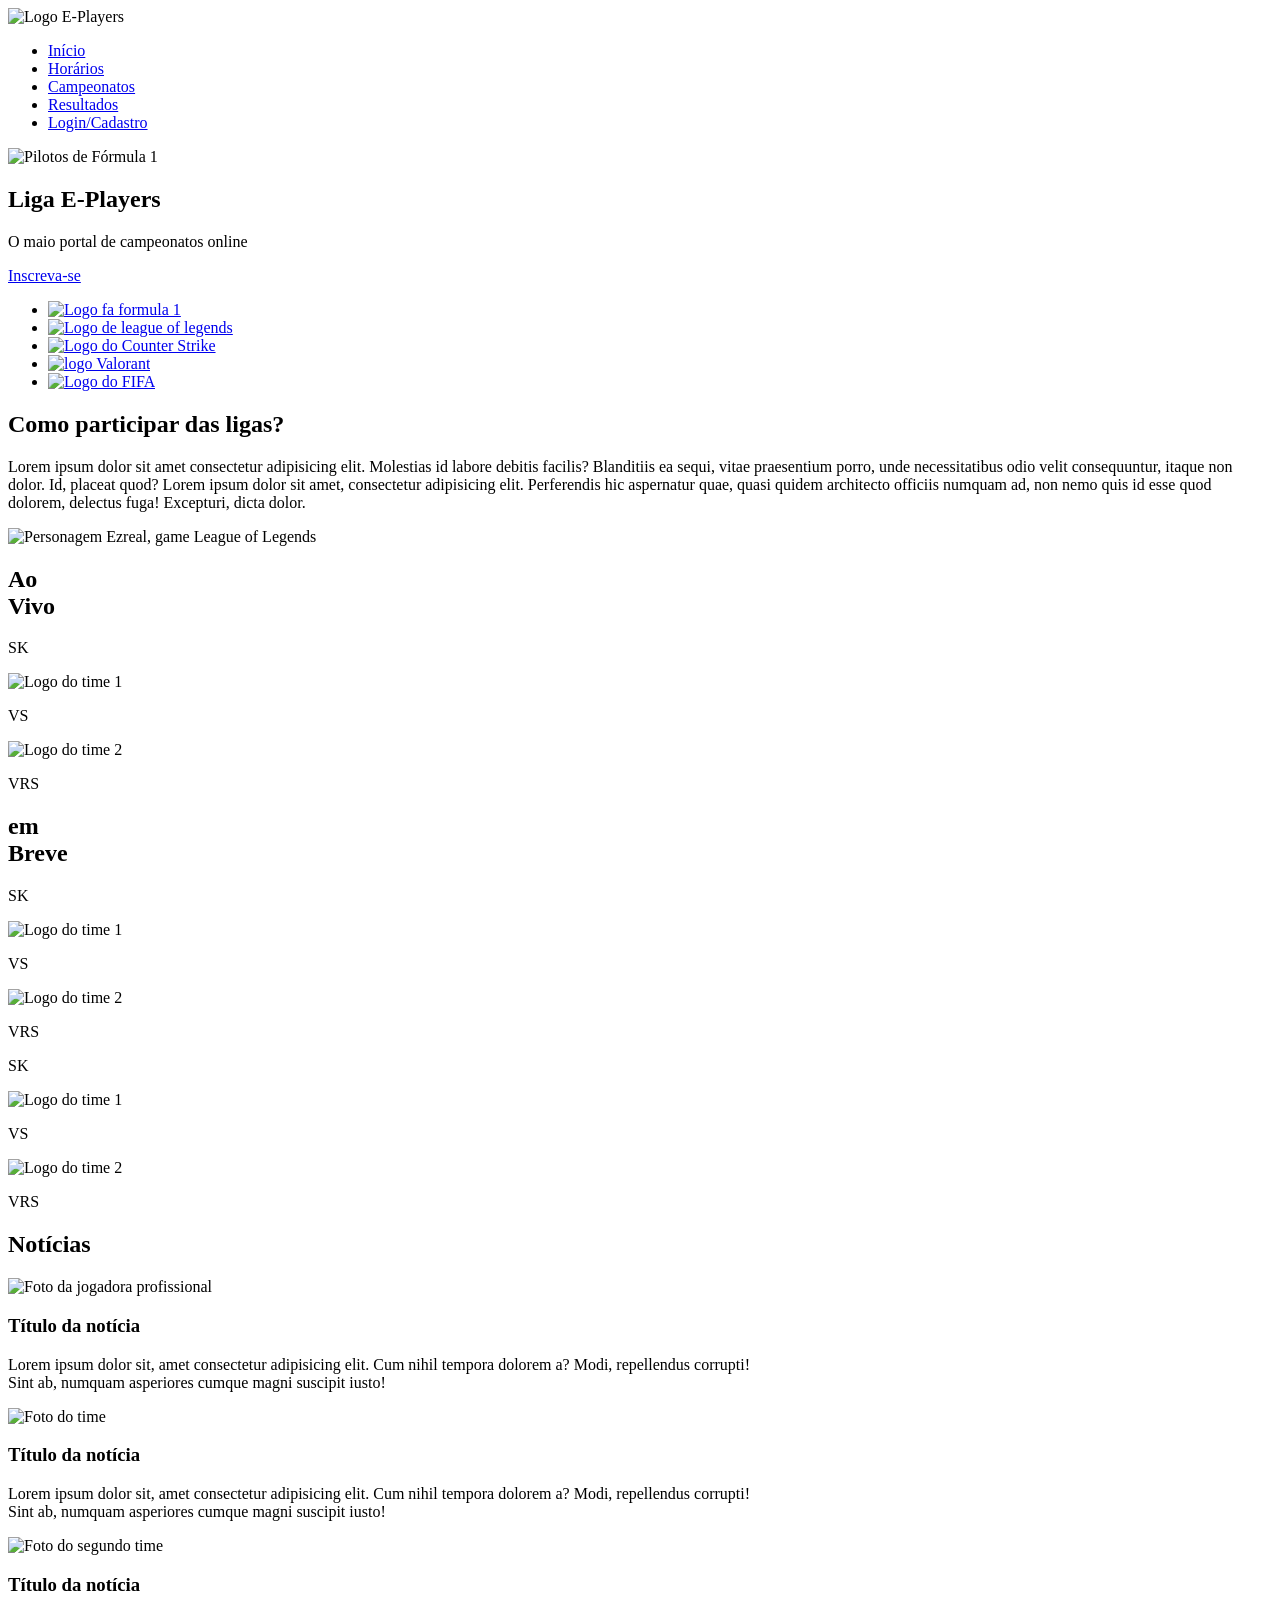
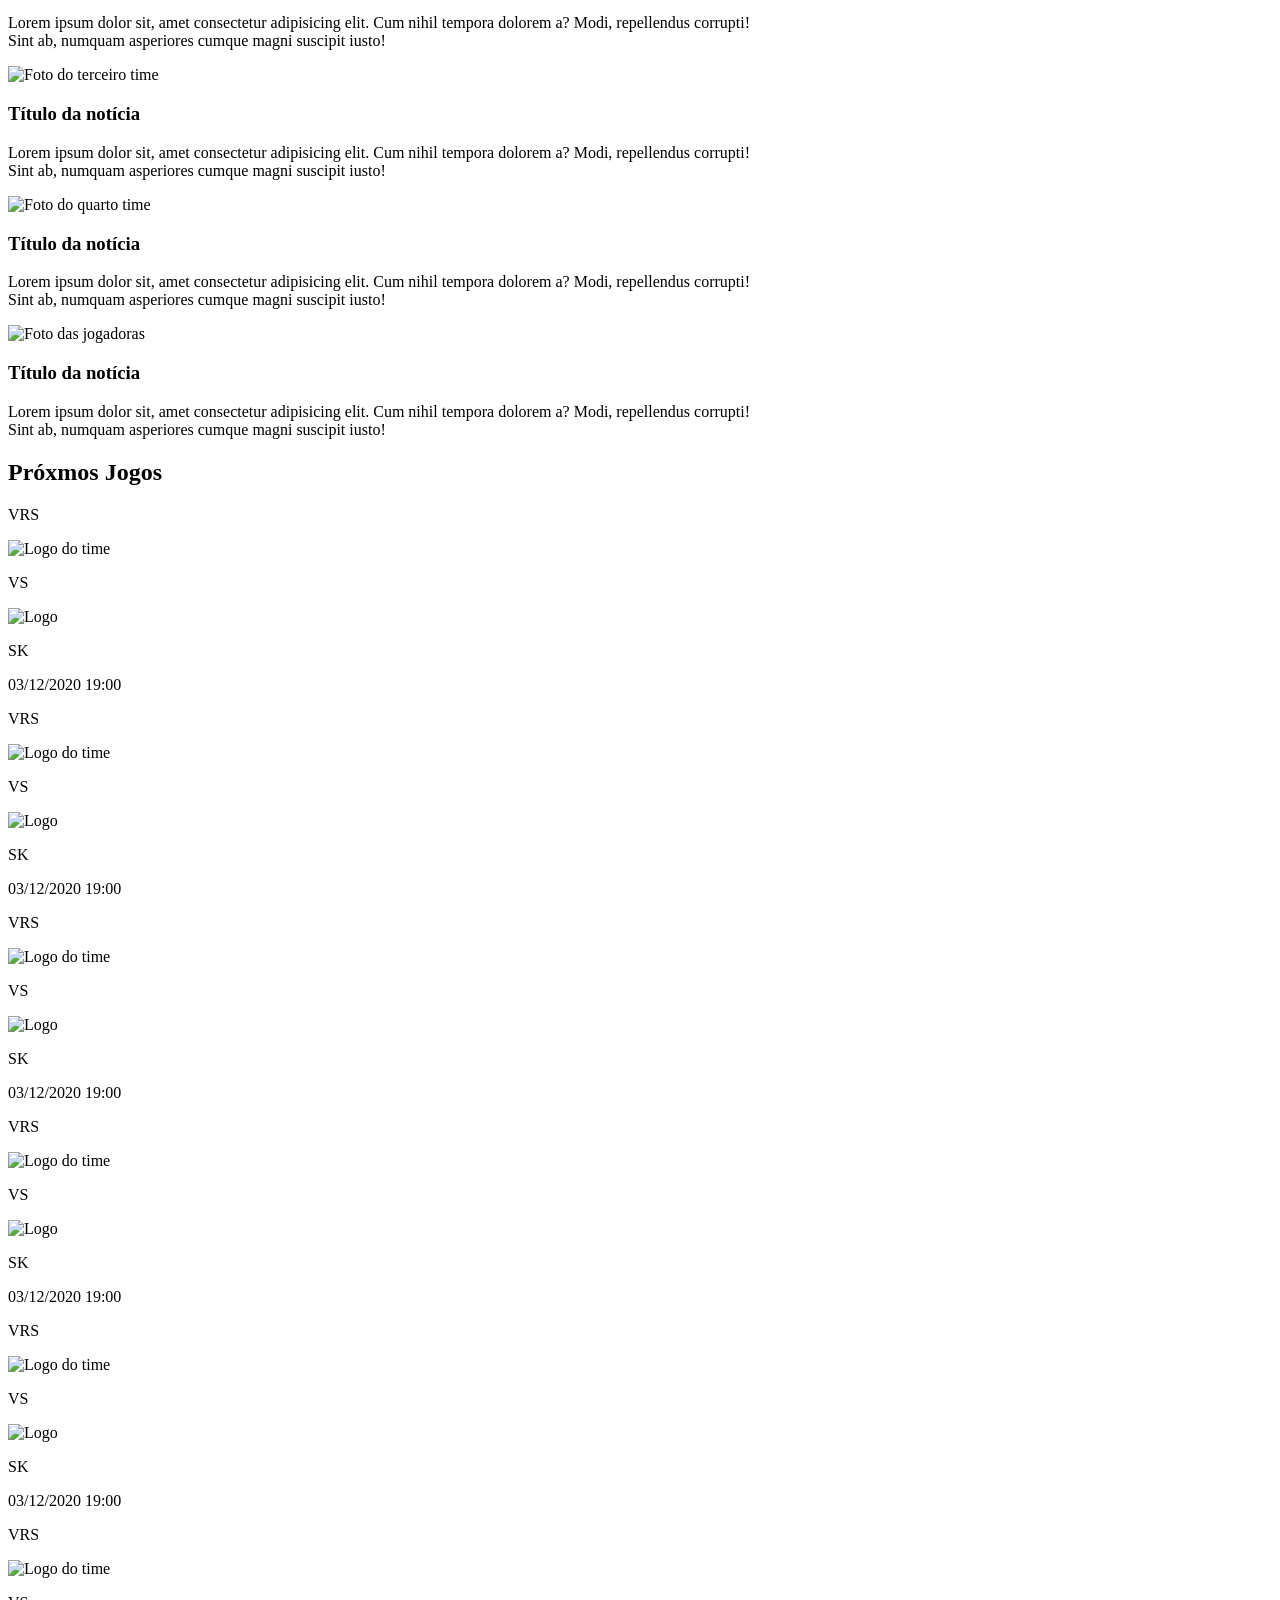
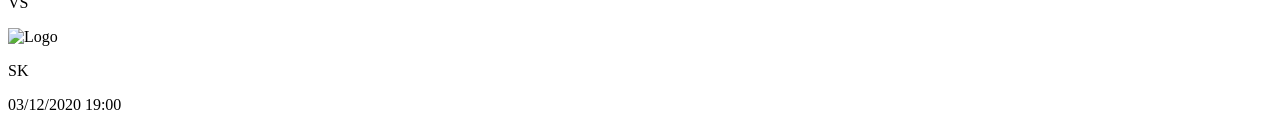
==== index.htm @ 4ae700b1 "refeito" ====
<!DOCTYPE html>
<html lang="pt-br">
<head>
    <meta charset="UTF-8">
    <meta name="viewport" content="width=device-width, initial-scale=1.0">
    <title>E-Players</title>
    <link rel="stylesheet" href="css/style.css">
</head>

<body>
    <header class="header-top">
        <div class="content flex-spbt-center">
            <img src="img/imagens/Logo_Branco.png" alt="Logo E-Players">
            <nav class="menu">
              <ul class="flex-spbt-center">
                <li><a href="#">Início</a></li>
                <li><a href="#">Horários</a></li>
                <li><a href="#">Campeonatos</a></li>
                <li><a href="#">Resultados</a></li>
                <li><a href="#">Login/Cadastro</a></li>
              </ul> 
            </nav>
        </div>
    </header>
      <main>
        <section class="banner">
          <picture>
            <source media="(max-width:1440px )" srcset="img/imagens/Baner1440.jpg">
              <img src="img/imagens/Banner1920.jpg" alt="Pilotos de Fórmula 1 ">
          </picture>
          <div class="banner-container">
            <div class="banner-content">
              <div class="banner-text">
                <h1>Liga E-Players</h1>
                <p>O maio portal de campeonatos online</p>
                <a href="#">Inscreva-se</a>
              </div>
            </div>

          </div>
        </section>
        <section class="games">
          <div class="content">
            <ul>
              <li><a href="#"><img src="img/imagens/formula-1-logo-1-1 1.png" alt="Logo fa formula 1"></a></li>
              <li><a href="#"><img src="img/imagens/logo-lol-300x131 1.png" alt="Logo de league of legends"></a></li>
              <li><a href="#"><img src="img/imagens/Counter-Strike-Logo-Transparent-PNG 1.png" alt="Logo do Counter Strike"></a></li>
              <li><a href="#"><img src="img/imagens/4bcd537b6c034e297f0030cf08887426 1.png" alt="logo Valorant"></a></li>
              <li><a href="#"><img src="img/imagens/800px-FIFA_series_logo 1.png" alt="Logo do FIFA"></a></li>
            </ul>
          </div>
        </section>
        <section class="about">
          <div class="about-angulation">
            <div class="angulation"></div>
          </div>
          <div class="container-about">
            <div class="content-about">
              <div class="text-about">
                <h2>Como participar das ligas?</h2>
                <p>Lorem ipsum dolor sit amet consectetur adipisicing elit. Molestias id labore debitis facilis? Blanditiis ea sequi, vitae praesentium porro, unde necessitatibus odio velit consequuntur, itaque non dolor. Id, placeat quod? Lorem ipsum dolor sit amet, consectetur adipisicing elit. Perferendis hic aspernatur quae, quasi quidem architecto officiis numquam ad, non nemo quis id esse quod dolorem, delectus fuga! Excepturi, dicta dolor.</p>
              </div>
              <img src="img/imagens/league-of-legends-champions-png 1.png" alt="Personagem Ezreal, game League of Legends">
            </div>
          </div>
        </section>
            <section class="games">
              <div class="content flex-spbt-center">
                <div class="games-aovivo">
                  <h2>Ao<br>Vivo</h2>
                    <div class="partida">
                      <div class="time1">
                        <p>SK</p>
                         <img src="img/imagens/SK 1.png" alt="Logo do time 1">
                      </div>
                        <p>VS</p>
                        <div class="time2">
                          <img src="img/imagens/SK 1.png" alt="Logo do time 2">
                            <p>VRS</p>
                        </div>
                    </div>
                </div><!--fim games aovivo-->
                  <div class="games-embreve">
                    <h2>em<br>Breve</h2>
                    <div class="partida">
                      <div class="time1">
                        <p>SK</p>
                         <img src="img/imagens/SK 1.png" alt="Logo do time 1">
                      </div>
                        <p>VS</p>
                        <div class="time2">
                          <img src="img/imagens/SK 1.png" alt="Logo do time 2">
                            <p>VRS</p>
                        </div>
                    </div>
                    <div class="partida">
                      <div class="time1">
                        <p>SK</p>
                         <img src="img/imagens/SK 1.png" alt="Logo do time 1">
                      </div>
                        <p>VS</p>
                        <div class="time2">
                          <img src="img/imagens/SK 1.png" alt="Logo do time 2">
                            <p>VRS</p>
                        </div>
                    </div>
                  </div>
              </div>
            </section><!--Fim games-->
              <div class="bg-news">
                <div class="content flex-spbt-center">
                  <section class="news">
                    <h2>Notícias</h2>
                    <div class="content-news">
                      <div class="cardnews">
                        <img src="img/imagens/quadro 1.png" alt="Foto da jogadora profissional">
                        <h3>Título da notícia</h3>
                        <p>Lorem ipsum dolor sit, amet consectetur adipisicing elit. Cum nihil tempora dolorem a? Modi, repellendus corrupti! <br>Sint ab, numquam asperiores cumque magni suscipit iusto!</p>
                      </div>

                      <div class="cardnews">
                        <img src="img/imagens/quadro 2.png" alt="Foto do time">
                        <h3>Título da notícia</h3>
                        <p>Lorem ipsum dolor sit, amet consectetur adipisicing elit. Cum nihil tempora dolorem a? Modi, repellendus corrupti! <br>Sint ab, numquam asperiores cumque magni suscipit iusto!</p>
                      </div>

                      <div class="cardnews">
                        <img src="img/imagens/quadro 3.png" alt="Foto do segundo time">
                        <h3>Título da notícia</h3>
                        <p>Lorem ipsum dolor sit, amet consectetur adipisicing elit. Cum nihil tempora dolorem a? Modi, repellendus corrupti! <br>Sint ab, numquam asperiores cumque magni suscipit iusto!</p>
                      </div>

                      <div class="cardnews">
                        <img src="img/imagens/quadro 4.png" alt="Foto do terceiro time">
                        <h3>Título da notícia</h3>
                        <p>Lorem ipsum dolor sit, amet consectetur adipisicing elit. Cum nihil tempora dolorem a? Modi, repellendus corrupti! <br>Sint ab, numquam asperiores cumque magni suscipit iusto!</p>
                      </div>

                      <div class="cardnews">
                        <img src="img/imagens/quadro 5.png" alt="Foto do quarto time">
                        <h3>Título da notícia</h3>
                        <p>Lorem ipsum dolor sit, amet consectetur adipisicing elit. Cum nihil tempora dolorem a? Modi, repellendus corrupti! <br>Sint ab, numquam asperiores cumque magni suscipit iusto!</p>
                      </div>

                      <div class="cardnews">
                        <img src="img/imagens/quadro 6.png" alt="Foto das jogadoras">
                        <h3>Título da notícia</h3>
                        <p>Lorem ipsum dolor sit, amet consectetur adipisicing elit. Cum nihil tempora dolorem a? Modi, repellendus corrupti! <br>Sint ab, numquam asperiores cumque magni suscipit iusto!</p>
                      </div>
                    </div>


                  </section>
                  <aside class="next-games">
                    <h2>Próxmos Jogos</h2>
                    <div class="next-games-bg">
                      <div class="next-games-match">
                            <div class="teams">
                              <div>
                                <p>VRS</p>
                                <img src="img/imagens/SK 1.png" alt="Logo do time">
                              </div>

                              <p>VS</p>

                              <div>
                                <img src="img/imagens/FLA 1.png" alt="Logo">
                                <p>SK</p>
                              </div>
                            </div><!--Fim de teams-->
                         <p>03/12/2020 19:00</p>
                      </div><!--Fim Games Match-->

                      <div class="next-games-match">
                        <div class="teams">
                          <div>
                            <p>VRS</p>
                            <img src="img/imagens/SK 1.png" alt="Logo do time">
                          </div>

                          <p>VS</p>

                          <div>
                            <img src="img/imagens/FLA 1.png" alt="Logo">
                            <p>SK</p>
                          </div>
                        </div><!--Fim de teams-->
                     <p>03/12/2020 19:00</p>
                  </div><!--Fim Games Match-->

                  <div class="next-games-match">
                    <div class="teams">
                      <div>
                        <p>VRS</p>
                        <img src="img/imagens/SK 1.png" alt="Logo do time">
                      </div>

                      <p>VS</p>

                      <div>
                        <img src="img/imagens/FLA 1.png" alt="Logo">
                        <p>SK</p>
                      </div>
                    </div><!--Fim de teams-->
                 <p>03/12/2020 19:00</p>
              </div><!--Fim Games Match-->

              <div class="next-games-match">
                <div class="teams">
                  <div>
                    <p>VRS</p>
                    <img src="img/imagens/SK 1.png" alt="Logo do time">
                  </div>

                  <p>VS</p>

                  <div>
                    <img src="img/imagens/FLA 1.png" alt="Logo">
                    <p>SK</p>
                  </div>
                </div><!--Fim de teams-->
             <p>03/12/2020 19:00</p>
          </div><!--Fim Games Match-->

          <div class="next-games-match">
            <div class="teams">
              <div>
                <p>VRS</p>
                <img src="img/imagens/SK 1.png" alt="Logo do time">
              </div>

              <p>VS</p>

              <div>
                <img src="img/imagens/FLA 1.png" alt="Logo">
                <p>SK</p>
              </div>
            </div><!--Fim de teams-->
         <p>03/12/2020 19:00</p>
      </div><!--Fim Games Match-->

      <div class="next-games-match">
        <div class="teams">
          <div>
            <p>VRS</p>
            <img src="img/imagens/SK 1.png" alt="Logo do time">
          </div>

          <p>VS</p>

          <div>
            <img src="img/imagens/FLA 1.png" alt="Logo">
            <p>SK</p>
          </div>
        </div><!--Fim de teams-->
     <p>03/12/2020 19:00</p>
  </div><!--Fim Games Match-->
                    </div>
                  </aside>
                </div>
              </div>
      </main>
 
</body>
</html>
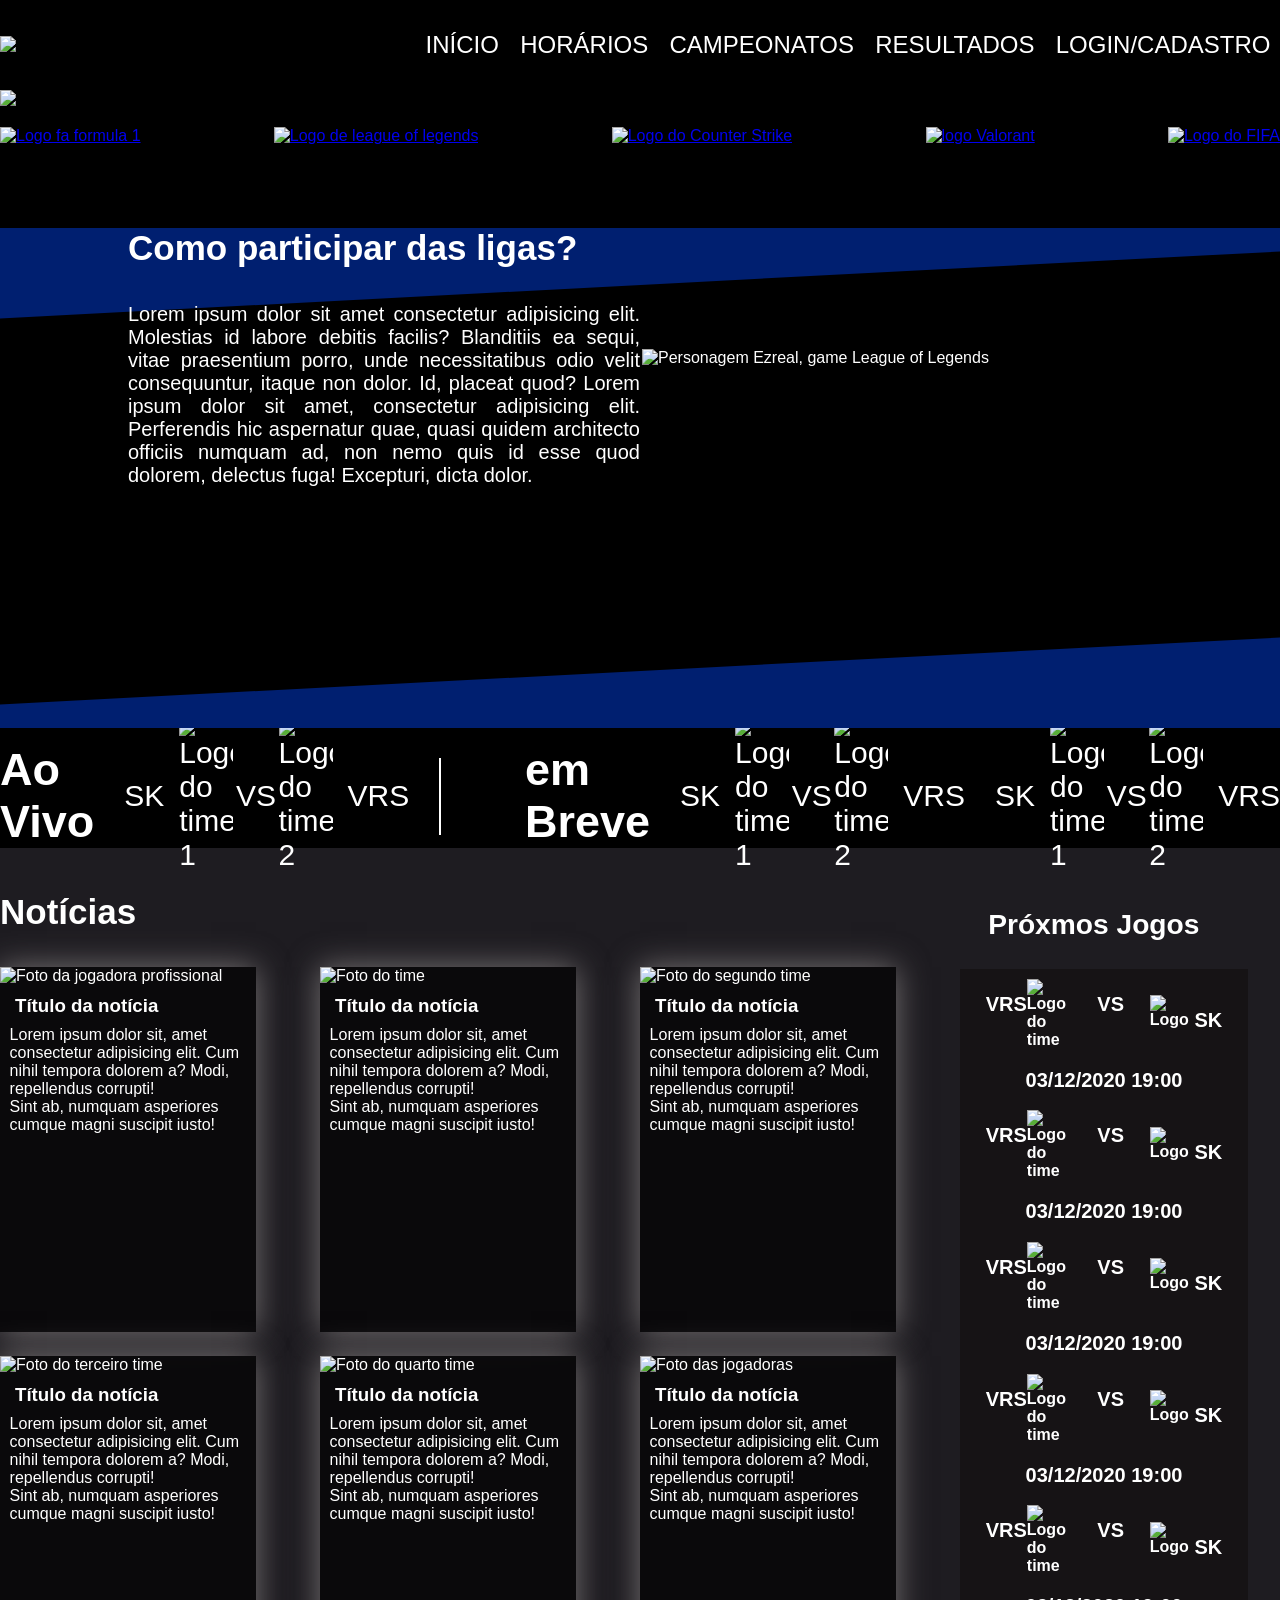
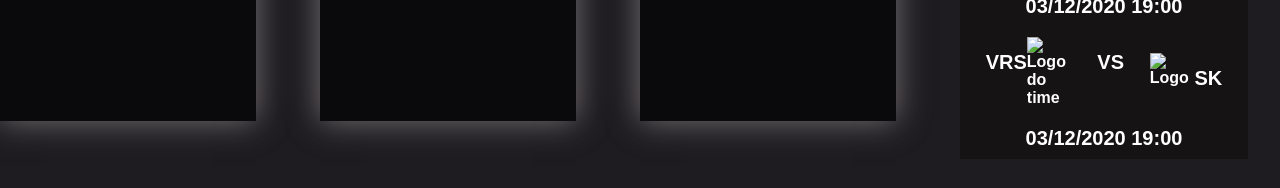
==== commit 6309f51a: "refeito" ====
--- a/index.htm
+++ b/index.htm
@@ -255,11 +255,17 @@
         </div><!--Fim de teams-->
      <p>03/12/2020 19:00</p>
   </div><!--Fim Games Match-->
+
                     </div>
                   </aside>
                 </div>
-              </div>
+              </div><!--Fim BG News-->
       </main>
- 
+      
+        <footer class="rodape">
+          <div class="finish">
+
+          </div>
+        </footer>
 </body>
 </html>
--- a/css/style.css
+++ b/css/style.css
@@ -0,0 +1,364 @@
+@import url('https://fonts.googleapis.com/css2? family = Titillium + Web: wght @ 400; 700 & display = swap');
+
+:root{
+    --background: #000000 ;
+    --bgnews: #1E1C21;
+    --red: #C20000;
+    --blue: #001F70;
+    --gradient: Linear-gradient( #000000  0%, rgba(83, 83, 83, 0.5774) 25%,rgba(196, 196, 196, 0) 87.5%);
+
+    --font:'Titillium Web', sans-serif;
+}
+
+*{
+    margin: 0;
+    padding: 0;
+    border: 0;
+    box-sizing: border-box;
+}
+
+body{
+    height: 80px;
+    font-size: 16px;
+    background-color:var(--background);
+    font-family: var(--font);
+}
+img{
+    width: 100%;
+}
+
+.header-top{
+    width: 100%;
+    height: 90px;
+    /*background-color: yellow;*/
+}
+
+.content{
+    width: 100%;
+    max-width: 80em;
+    height: 100%;
+    /*background-color: aqua;*/
+    margin: auto;
+}
+
+.flex-spbt-center{
+    display: flex;
+    justify-content: space-between;
+    align-items: center;
+}
+
+.header-top img{
+    max-width: 21.18em;
+}
+
+.menu{
+    width: 100%;
+    max-width: 54em;
+}
+
+.menu ul{
+    list-style-type: none;
+    
+}
+
+.menu a{
+    color: white;
+    text-decoration: none;
+    font-size: 1.5em;
+    text-transform: uppercase;
+    padding: 1.10em 0.4em;
+    /*background-color: violet;*/
+}
+
+.menu a:hover{
+    background-color: var(--red);
+    text-decoration: underline;
+}
+
+.banner{
+    position: relative;
+}
+
+.banner-container{
+    width: 100%;
+    height: 37.5em;
+    /*background-color: rgba(238, 130, 238, 0.479);*/
+    position: absolute;
+    top: 0;
+}
+
+.banner-content{
+    width: 90%;
+    height: 100%;
+    /*background-color: rgba(153, 205, 50, 0.411);*/
+    margin: auto;
+    display: flex;
+    justify-content: flex-end;
+}
+
+.banner-text{
+    width: 60%;
+    height: 100%;
+    /*background-color: rgba(165, 42, 42, 0.397);*/
+    display: flex;
+    flex-direction: column;
+    align-items: center;
+    justify-content: center;
+    color: white;
+    
+}
+
+.banner-text h1{
+    font-size: 3.82em;
+    
+}
+
+.banner-text p{
+    font-size: 1.40em;
+    margin-top: 0.80em;
+}
+
+.banner-text a{
+    color: white;
+    font-size: 1.87em;
+    text-decoration: none;
+    text-transform: uppercase;
+    background-color: var(--red);
+    padding: 0.5em 1.2em;
+    border-radius: 10px;
+    margin-top: 1.08em;
+}
+
+.games{
+    width: 100%;
+    height: 7.5em;
+    /*background-color: yellow;*/
+    padding-top: 1em;
+}
+.games ul{
+    display: flex;
+    align-items: center;
+    justify-content: space-between;
+    padding: 0.2em 0em;
+    /*background-color: var(--red);*/
+    list-style-type: none;
+  
+}
+
+.games ul a:hover img{
+    transition: 0.5s;
+    transform: scale(1.2);
+}
+
+.about{
+    width: 100%;
+    height: 31.25em;
+    background-color: var(--blue);
+    position: relative;
+}
+
+.about-angulation{
+    height: 100%;
+    width: 100%;
+    display: flex;
+    align-items: center;
+}
+
+.angulation{
+    width: 100%;
+    height: 24.125em;
+    background-color: var(--background);
+   
+    transform: skewY(-3deg);
+}
+
+.container-about{
+    color: white;
+    position: absolute;
+    top: 0;
+}
+
+.content-about{
+    width: 80%;
+    margin: auto;
+    display: flex;
+    align-items: center;
+    justify-content: space-between;
+}
+
+.text-about{
+    width: 50%;
+    text-align: justify;
+}
+
+.text-about h2{
+    margin-bottom: 1em;
+    font-size: 2.1875em;
+}
+
+.text-about p{
+    font-size: 1.25em;
+}
+
+.content-about img{
+    max-width: 31.875em;
+}
+
+.games-aovivo::after{
+    content: '';
+    border: solid 1px #ffffff;
+    height: 2.5em;
+    margin-left: 1em;
+}
+
+.games-aovivo, .games-embreve{
+    display: flex;
+    color: white;
+    align-items: center;
+    font-size: 1.875em;
+    justify-content: space-between;
+}
+
+.partida{
+    width: 9.5em;
+    display: flex;
+    align-items: center;
+    /*background-color: var(--red);*/
+    justify-content: space-between;
+    margin-left: 1em;
+}
+
+.time1, .time2{
+    display: flex;
+    align-items: center;
+}
+
+.partida img{
+    width: 1.8em;
+}
+
+.time1 img{ 
+    margin-left: 0.5em;
+}
+
+.time2 img{
+    margin-right: 0.5em;
+}
+
+/*Notícias*/
+.bg-news{
+    width: 100%;
+    height: 940px;
+    background-color: #1E1C21;
+}
+
+.news h2{
+    color: white;
+    margin: 1em 0em;
+    font-size: 2.1875em;
+}
+
+.news{
+    width: 70%;
+    height: 98%;
+    /*background-color: brown;*/
+}
+
+.next-games{
+    width: 25%;
+    height: 90%;
+   /* background-color: cadetblue;*/
+}
+
+.next-games h2{
+    color: white;
+    margin: 0.5em 1em;
+    font-size: 1.76em;
+    margin-bottom: 1em;
+}
+
+.content-news{
+    display: flex;
+    flex-wrap: wrap;
+    justify-content: space-between;
+    align-items: center;
+}
+
+.cardnews{
+    width: 16em;
+    height: 22.8em;
+    background-color: rgba(0, 0, 0, 0.664);
+    color: white;
+    margin-bottom: 1.5em;
+    box-shadow: 0px 0px 30px #888484d3;
+}
+
+.cardnews h3{
+    padding: 0.5em 0.8em;
+}
+
+.cardnews p{
+    padding: 0em 0.6em;
+}
+
+.next-games-bg{
+    width: 90%;
+    height: 790px;
+    background-color:rgba(19, 16, 16, 0.705);
+    display: flex;
+    flex-direction: column;
+    justify-content: space-around;
+}
+
+.next-games-match{
+    display: flex;
+    color: white;
+    flex-direction: column;
+    align-items: center;
+    font-weight: 700;
+   /* background-color: yellow;*/
+}
+
+.teams{
+    width: 100%;
+    display: flex;
+    justify-content: space-around;
+}
+
+.next-games-match p{
+    margin-top: 0.7em;
+    font-size: 20px;
+}
+
+.next-games-match div{
+    display: flex;
+    margin: auto;
+}
+
+.next-games-match img{
+    max-width: 2.8em;
+}
+
+.next-games-match > p{
+    margin-top: 1em;
+}
+
+/*até 1199px*/
+@media screen and (max-width: 74.93em){
+
+}
+
+/*até 991*/
+@media screen and (max-width: 61.93em){
+
+}
+
+/*até 767*/
+@media screen and (max-width:47.93em){
+    
+}
+
+/*até 576*/
+@media screen and (max-width: 36em){
+    
+}
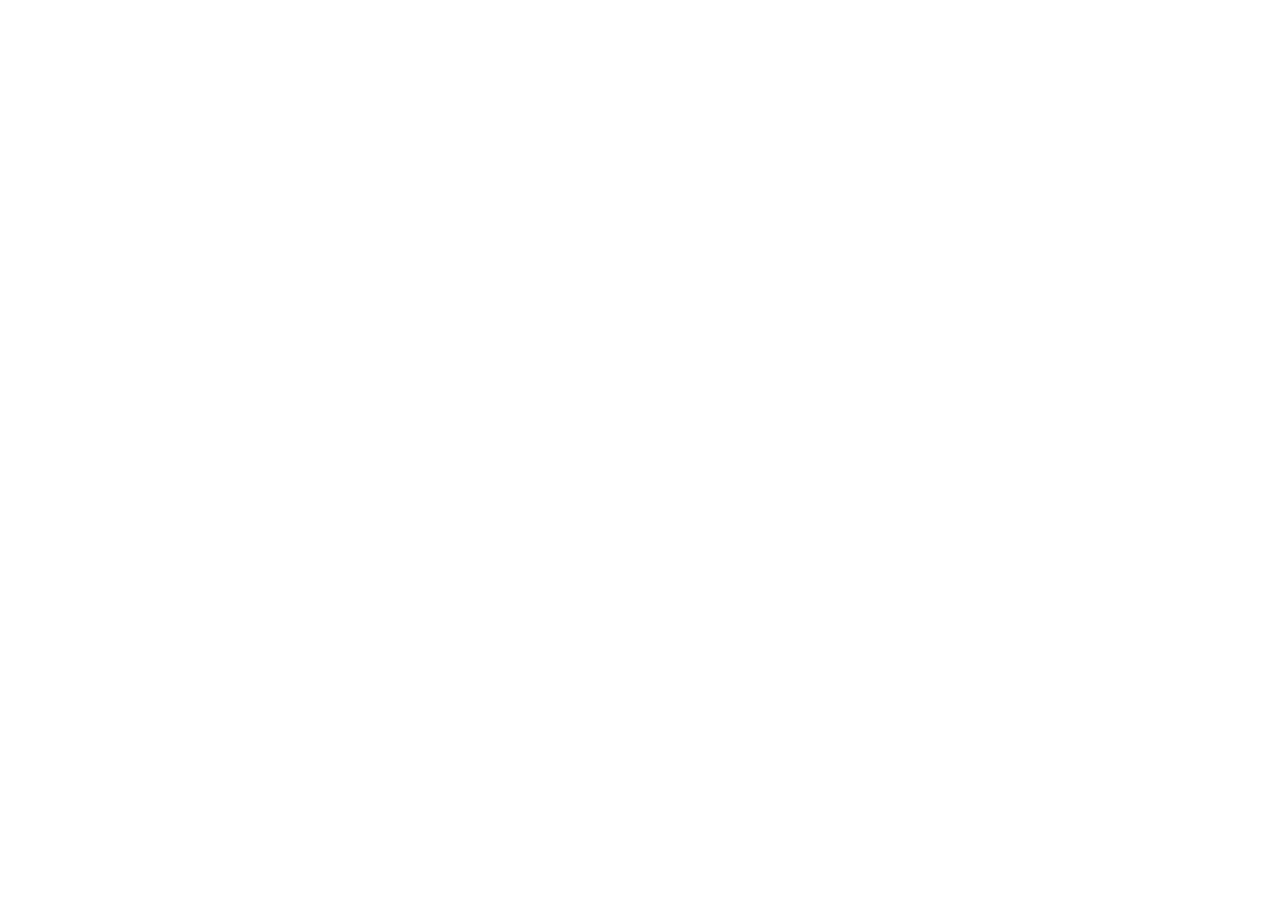
==== commit e98e0075: "atualizado" ====
--- a/index.htm
+++ b/index.htm
@@ -1,271 +1,19 @@
 <!DOCTYPE html>
-<html lang="pt-br">
+<html lang="en">
 <head>
-    <meta charset="UTF-8">
-    <meta name="viewport" content="width=device-width, initial-scale=1.0">
-    <title>E-Players</title>
-    <link rel="stylesheet" href="css/style.css">
+  <meta charset="UTF-8">
+  <meta name="viewport" content="width=device-width, initial-scale=1.0">
+  <title>E-Players</title>
 </head>
 
 <body>
     <header class="header-top">
-        <div class="content flex-spbt-center">
-            <img src="img/imagens/Logo_Branco.png" alt="Logo E-Players">
-            <nav class="menu">
-              <ul class="flex-spbt-center">
-                <li><a href="#">Início</a></li>
-                <li><a href="#">Horários</a></li>
-                <li><a href="#">Campeonatos</a></li>
-                <li><a href="#">Resultados</a></li>
-                <li><a href="#">Login/Cadastro</a></li>
-              </ul> 
-            </nav>
-        </div>
+      <div class="content flex-spbt-center">
+        
+
+      </div>
+
     </header>
-      <main>
-        <section class="banner">
-          <picture>
-            <source media="(max-width:1440px )" srcset="img/imagens/Baner1440.jpg">
-              <img src="img/imagens/Banner1920.jpg" alt="Pilotos de Fórmula 1 ">
-          </picture>
-          <div class="banner-container">
-            <div class="banner-content">
-              <div class="banner-text">
-                <h1>Liga E-Players</h1>
-                <p>O maio portal de campeonatos online</p>
-                <a href="#">Inscreva-se</a>
-              </div>
-            </div>
-
-          </div>
-        </section>
-        <section class="games">
-          <div class="content">
-            <ul>
-              <li><a href="#"><img src="img/imagens/formula-1-logo-1-1 1.png" alt="Logo fa formula 1"></a></li>
-              <li><a href="#"><img src="img/imagens/logo-lol-300x131 1.png" alt="Logo de league of legends"></a></li>
-              <li><a href="#"><img src="img/imagens/Counter-Strike-Logo-Transparent-PNG 1.png" alt="Logo do Counter Strike"></a></li>
-              <li><a href="#"><img src="img/imagens/4bcd537b6c034e297f0030cf08887426 1.png" alt="logo Valorant"></a></li>
-              <li><a href="#"><img src="img/imagens/800px-FIFA_series_logo 1.png" alt="Logo do FIFA"></a></li>
-            </ul>
-          </div>
-        </section>
-        <section class="about">
-          <div class="about-angulation">
-            <div class="angulation"></div>
-          </div>
-          <div class="container-about">
-            <div class="content-about">
-              <div class="text-about">
-                <h2>Como participar das ligas?</h2>
-                <p>Lorem ipsum dolor sit amet consectetur adipisicing elit. Molestias id labore debitis facilis? Blanditiis ea sequi, vitae praesentium porro, unde necessitatibus odio velit consequuntur, itaque non dolor. Id, placeat quod? Lorem ipsum dolor sit amet, consectetur adipisicing elit. Perferendis hic aspernatur quae, quasi quidem architecto officiis numquam ad, non nemo quis id esse quod dolorem, delectus fuga! Excepturi, dicta dolor.</p>
-              </div>
-              <img src="img/imagens/league-of-legends-champions-png 1.png" alt="Personagem Ezreal, game League of Legends">
-            </div>
-          </div>
-        </section>
-            <section class="games">
-              <div class="content flex-spbt-center">
-                <div class="games-aovivo">
-                  <h2>Ao<br>Vivo</h2>
-                    <div class="partida">
-                      <div class="time1">
-                        <p>SK</p>
-                         <img src="img/imagens/SK 1.png" alt="Logo do time 1">
-                      </div>
-                        <p>VS</p>
-                        <div class="time2">
-                          <img src="img/imagens/SK 1.png" alt="Logo do time 2">
-                            <p>VRS</p>
-                        </div>
-                    </div>
-                </div><!--fim games aovivo-->
-                  <div class="games-embreve">
-                    <h2>em<br>Breve</h2>
-                    <div class="partida">
-                      <div class="time1">
-                        <p>SK</p>
-                         <img src="img/imagens/SK 1.png" alt="Logo do time 1">
-                      </div>
-                        <p>VS</p>
-                        <div class="time2">
-                          <img src="img/imagens/SK 1.png" alt="Logo do time 2">
-                            <p>VRS</p>
-                        </div>
-                    </div>
-                    <div class="partida">
-                      <div class="time1">
-                        <p>SK</p>
-                         <img src="img/imagens/SK 1.png" alt="Logo do time 1">
-                      </div>
-                        <p>VS</p>
-                        <div class="time2">
-                          <img src="img/imagens/SK 1.png" alt="Logo do time 2">
-                            <p>VRS</p>
-                        </div>
-                    </div>
-                  </div>
-              </div>
-            </section><!--Fim games-->
-              <div class="bg-news">
-                <div class="content flex-spbt-center">
-                  <section class="news">
-                    <h2>Notícias</h2>
-                    <div class="content-news">
-                      <div class="cardnews">
-                        <img src="img/imagens/quadro 1.png" alt="Foto da jogadora profissional">
-                        <h3>Título da notícia</h3>
-                        <p>Lorem ipsum dolor sit, amet consectetur adipisicing elit. Cum nihil tempora dolorem a? Modi, repellendus corrupti! <br>Sint ab, numquam asperiores cumque magni suscipit iusto!</p>
-                      </div>
-
-                      <div class="cardnews">
-                        <img src="img/imagens/quadro 2.png" alt="Foto do time">
-                        <h3>Título da notícia</h3>
-                        <p>Lorem ipsum dolor sit, amet consectetur adipisicing elit. Cum nihil tempora dolorem a? Modi, repellendus corrupti! <br>Sint ab, numquam asperiores cumque magni suscipit iusto!</p>
-                      </div>
-
-                      <div class="cardnews">
-                        <img src="img/imagens/quadro 3.png" alt="Foto do segundo time">
-                        <h3>Título da notícia</h3>
-                        <p>Lorem ipsum dolor sit, amet consectetur adipisicing elit. Cum nihil tempora dolorem a? Modi, repellendus corrupti! <br>Sint ab, numquam asperiores cumque magni suscipit iusto!</p>
-                      </div>
-
-                      <div class="cardnews">
-                        <img src="img/imagens/quadro 4.png" alt="Foto do terceiro time">
-                        <h3>Título da notícia</h3>
-                        <p>Lorem ipsum dolor sit, amet consectetur adipisicing elit. Cum nihil tempora dolorem a? Modi, repellendus corrupti! <br>Sint ab, numquam asperiores cumque magni suscipit iusto!</p>
-                      </div>
-
-                      <div class="cardnews">
-                        <img src="img/imagens/quadro 5.png" alt="Foto do quarto time">
-                        <h3>Título da notícia</h3>
-                        <p>Lorem ipsum dolor sit, amet consectetur adipisicing elit. Cum nihil tempora dolorem a? Modi, repellendus corrupti! <br>Sint ab, numquam asperiores cumque magni suscipit iusto!</p>
-                      </div>
-
-                      <div class="cardnews">
-                        <img src="img/imagens/quadro 6.png" alt="Foto das jogadoras">
-                        <h3>Título da notícia</h3>
-                        <p>Lorem ipsum dolor sit, amet consectetur adipisicing elit. Cum nihil tempora dolorem a? Modi, repellendus corrupti! <br>Sint ab, numquam asperiores cumque magni suscipit iusto!</p>
-                      </div>
-                    </div>
-
-
-                  </section>
-                  <aside class="next-games">
-                    <h2>Próxmos Jogos</h2>
-                    <div class="next-games-bg">
-                      <div class="next-games-match">
-                            <div class="teams">
-                              <div>
-                                <p>VRS</p>
-                                <img src="img/imagens/SK 1.png" alt="Logo do time">
-                              </div>
-
-                              <p>VS</p>
-
-                              <div>
-                                <img src="img/imagens/FLA 1.png" alt="Logo">
-                                <p>SK</p>
-                              </div>
-                            </div><!--Fim de teams-->
-                         <p>03/12/2020 19:00</p>
-                      </div><!--Fim Games Match-->
-
-                      <div class="next-games-match">
-                        <div class="teams">
-                          <div>
-                            <p>VRS</p>
-                            <img src="img/imagens/SK 1.png" alt="Logo do time">
-                          </div>
-
-                          <p>VS</p>
-
-                          <div>
-                            <img src="img/imagens/FLA 1.png" alt="Logo">
-                            <p>SK</p>
-                          </div>
-                        </div><!--Fim de teams-->
-                     <p>03/12/2020 19:00</p>
-                  </div><!--Fim Games Match-->
-
-                  <div class="next-games-match">
-                    <div class="teams">
-                      <div>
-                        <p>VRS</p>
-                        <img src="img/imagens/SK 1.png" alt="Logo do time">
-                      </div>
-
-                      <p>VS</p>
-
-                      <div>
-                        <img src="img/imagens/FLA 1.png" alt="Logo">
-                        <p>SK</p>
-                      </div>
-                    </div><!--Fim de teams-->
-                 <p>03/12/2020 19:00</p>
-              </div><!--Fim Games Match-->
-
-              <div class="next-games-match">
-                <div class="teams">
-                  <div>
-                    <p>VRS</p>
-                    <img src="img/imagens/SK 1.png" alt="Logo do time">
-                  </div>
-
-                  <p>VS</p>
-
-                  <div>
-                    <img src="img/imagens/FLA 1.png" alt="Logo">
-                    <p>SK</p>
-                  </div>
-                </div><!--Fim de teams-->
-             <p>03/12/2020 19:00</p>
-          </div><!--Fim Games Match-->
-
-          <div class="next-games-match">
-            <div class="teams">
-              <div>
-                <p>VRS</p>
-                <img src="img/imagens/SK 1.png" alt="Logo do time">
-              </div>
-
-              <p>VS</p>
-
-              <div>
-                <img src="img/imagens/FLA 1.png" alt="Logo">
-                <p>SK</p>
-              </div>
-            </div><!--Fim de teams-->
-         <p>03/12/2020 19:00</p>
-      </div><!--Fim Games Match-->
-
-      <div class="next-games-match">
-        <div class="teams">
-          <div>
-            <p>VRS</p>
-            <img src="img/imagens/SK 1.png" alt="Logo do time">
-          </div>
-
-          <p>VS</p>
-
-          <div>
-            <img src="img/imagens/FLA 1.png" alt="Logo">
-            <p>SK</p>
-          </div>
-        </div><!--Fim de teams-->
-     <p>03/12/2020 19:00</p>
-  </div><!--Fim Games Match-->
-
-                    </div>
-                  </aside>
-                </div>
-              </div><!--Fim BG News-->
-      </main>
-      
-        <footer class="rodape">
-          <div class="finish">
-
-          </div>
-        </footer>
+  
 </body>
 </html>
